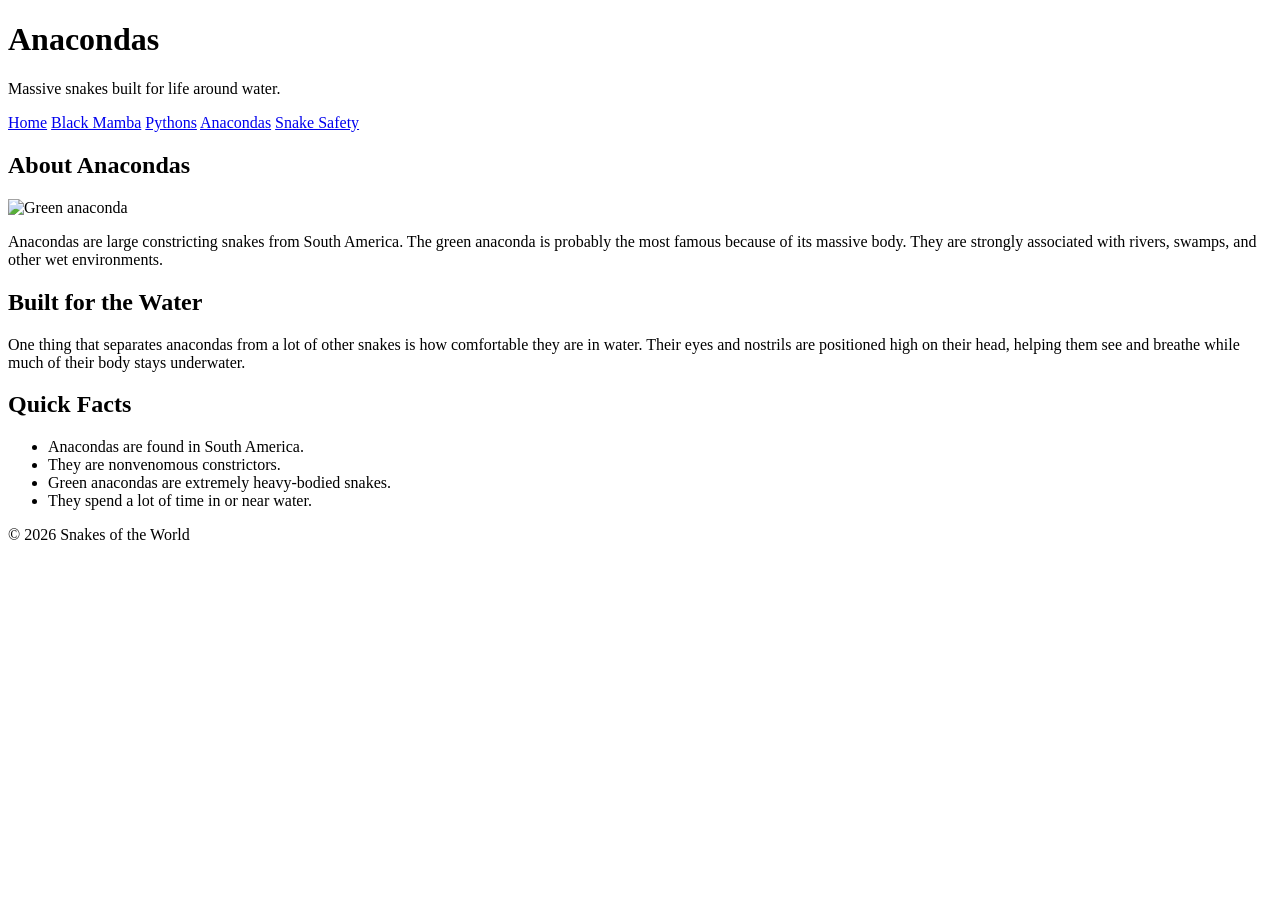
==== anaconda.html @ a478db17 "Create anaconda.html with information about anacondas This HTML file provides information about anac" ====
<!DOCTYPE html>
<html lang="en">

<head>
   <meta charset="UTF-8">
   <meta name="viewport" content="width=device-width, initial-scale=1.0">
   <meta name="description" content="Learn about anacondas, their size, habitat, and life around water.">
   <title>Anacondas | Snakes of the World</title>
   <link rel="stylesheet" href="styles.css">
</head>

<body>

<header>
   <h1>Anacondas</h1>
   <p>Massive snakes built for life around water.</p>
</header>

<nav>
   <a href="index.html">Home</a>
   <a href="black-mamba.html">Black Mamba</a>
   <a href="python.html">Pythons</a>
   <a href="anaconda.html">Anacondas</a>
   <a href="snake-safety.html">Snake Safety</a>
</nav>

<main>

   <section class="content-page">

      <h2>About Anacondas</h2>

      <img src="https://upload.wikimedia.org/wikipedia/commons/thumb/b/b4/Sucuri_verde.jpg/640px-Sucuri_verde.jpg"
           alt="Green anaconda">

      <p>
         Anacondas are large constricting snakes from South America. The green
         anaconda is probably the most famous because of its massive body.
         They are strongly associated with rivers, swamps, and other wet
         environments.
      </p>

      <h2>Built for the Water</h2>

      <p>
         One thing that separates anacondas from a lot of other snakes is how
         comfortable they are in water. Their eyes and nostrils are positioned
         high on their head, helping them see and breathe while much of their
         body stays underwater.
      </p>

      <h2>Quick Facts</h2>

      <ul>
         <li>Anacondas are found in South America.</li>
         <li>They are nonvenomous constrictors.</li>
         <li>Green anacondas are extremely heavy-bodied snakes.</li>
         <li>They spend a lot of time in or near water.</li>
      </ul>

   </section>

</main>

<footer>
   <p>&copy; 2026 Snakes of the World</p>
</footer>

</body>
</html>
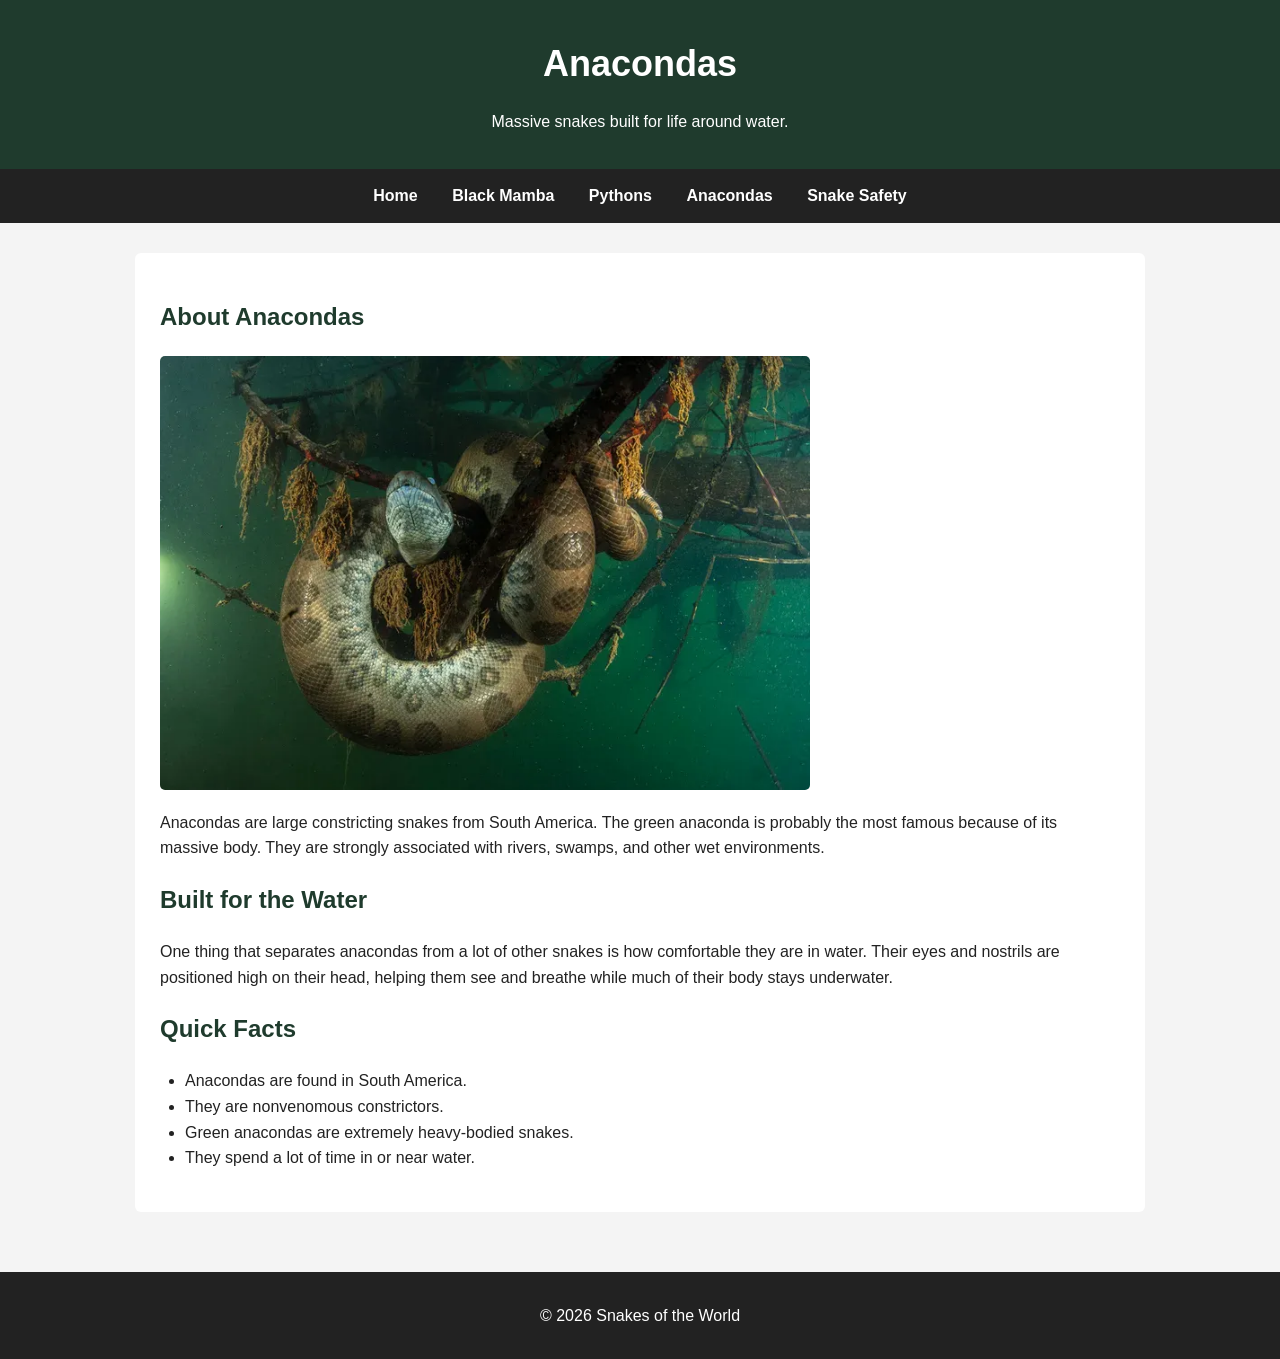
==== commit 9e48ff64: "Update anaconda image source in anaconda.html Replaced the image source for the green anaconda." ====
--- a/anaconda.html
+++ b/anaconda.html
@@ -30,9 +30,8 @@
 
       <h2>About Anacondas</h2>
 
-      <img src="https://upload.wikimedia.org/wikipedia/commons/thumb/b/b4/Sucuri_verde.jpg/640px-Sucuri_verde.jpg"
-           alt="Green anaconda">
-
+      <img src="anaconda.png" alt="Green anaconda">
+ 
       <p>
          Anacondas are large constricting snakes from South America. The green
          anaconda is probably the most famous because of its massive body.
--- a/styles.css
+++ b/styles.css
@@ -0,0 +1,165 @@
+* {
+   box-sizing: border-box;
+}
+
+body {
+   margin: 0;
+   font-family: Arial, sans-serif;
+   background-color: #f4f4f4;
+   color: #222;
+   line-height: 1.6;
+}
+
+header {
+   background-color: #1f3b2d;
+   color: white;
+   text-align: center;
+   padding: 35px 20px;
+}
+
+header h1 {
+   margin: 0;
+   font-size: 36px;
+}
+
+header p {
+   margin-bottom: 0;
+}
+
+nav {
+   background-color: #222;
+   text-align: center;
+   padding: 14px;
+}
+
+nav a {
+   color: white;
+   text-decoration: none;
+   margin: 0 15px;
+   font-weight: bold;
+}
+
+nav a:hover {
+   text-decoration: underline;
+}
+
+main {
+   max-width: 1050px;
+   margin: auto;
+   padding: 30px 20px;
+}
+
+h2 {
+   color: #1f3b2d;
+}
+
+.snake-grid {
+   display: flex;
+   gap: 20px;
+   flex-wrap: wrap;
+}
+
+.snake-card {
+   background-color: white;
+   border: 1px solid #ccc;
+   padding: 20px;
+   flex: 1;
+   min-width: 250px;
+   border-radius: 6px;
+}
+
+.snake-card img {
+   width: 100%;
+   height: 220px;
+   object-fit: cover;
+   border-radius: 5px;
+}
+
+.content-page {
+   background-color: white;
+   padding: 25px;
+   border-radius: 6px;
+}
+
+.content-page img {
+   width: 100%;
+   max-width: 650px;
+   height: auto;
+   display: block;
+   margin: 20px 0;
+   border-radius: 5px;
+}
+
+.button {
+   display: inline-block;
+   background-color: #1f3b2d;
+   color: white;
+   padding: 10px 15px;
+   text-decoration: none;
+   border-radius: 4px;
+}
+
+.button:hover {
+   background-color: #315b46;
+}
+
+ul {
+   padding-left: 25px;
+}
+
+form {
+   margin-top: 20px;
+}
+
+label {
+   display: block;
+   margin-top: 15px;
+   margin-bottom: 5px;
+   font-weight: bold;
+}
+
+input[type="text"],
+select,
+textarea {
+   width: 100%;
+   padding: 10px;
+   border: 1px solid #aaa;
+   border-radius: 4px;
+}
+
+input[type="submit"] {
+   margin-top: 15px;
+   padding: 10px 20px;
+   background-color: #1f3b2d;
+   color: white;
+   border: none;
+   border-radius: 4px;
+   cursor: pointer;
+}
+
+input[type="submit"]:hover {
+   background-color: #315b46;
+}
+
+footer {
+   text-align: center;
+   background-color: #222;
+   color: white;
+   padding: 15px;
+   margin-top: 30px;
+}
+
+@media (max-width: 700px) {
+   nav a {
+      display: block;
+      margin: 8px 0;
+   }
+
+   .snake-grid {
+      flex-direction: column;
+   }
+
+   header h1 {
+      font-size: 28px;
+   }
+}
